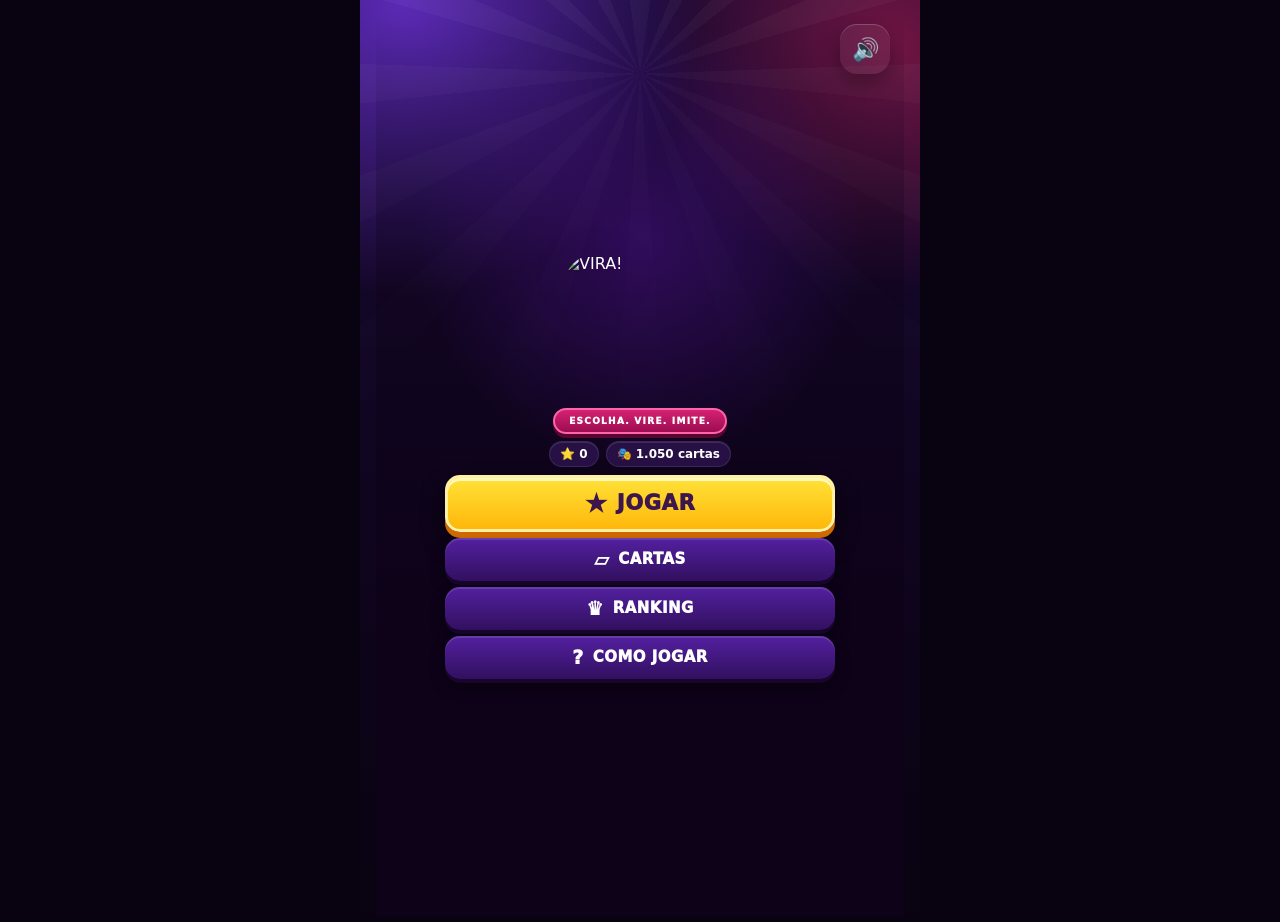
==== index.html @ 4bf68f30 "VIRA: point home and iPhone PWA to verified logo routes" ====
<!doctype html><html lang="pt-BR"><head><meta charset="utf-8"><meta name="viewport" content="width=device-width,initial-scale=1,viewport-fit=cover"><meta name="theme-color" content="#170830"><meta name="apple-mobile-web-app-capable" content="yes"><meta name="apple-mobile-web-app-status-bar-style" content="black-translucent"><meta name="apple-mobile-web-app-title" content="VIRA!"><title>VIRA!</title><link rel="icon" type="image/png" sizes="180x180" href="/api/icon?v=52"><link rel="apple-touch-icon" sizes="180x180" href="/api/icon?v=52"><link rel="manifest" href="/manifest.webmanifest?v=52"><link rel="preload" as="image" href="/api/logo?v=52" type="image/webp"><link rel="stylesheet" href="./vira-v1/app.css?v=52"><link rel="stylesheet" href="./vira-v1/home.css?v=52"></head><body><main class="app"><section id="menu" class="screen on gameMenu"><div class="gameMenuTop"><button class="iconbtn" data-mute>🔊</button></div><div class="menuLogo"><img src="/api/logo?v=52" alt="VIRA!" width="420" height="420"></div><div class="menuSlogan">ESCOLHA. VIRE. IMITE.</div><div class="playerStrip"><div class="playerPill">⭐ <span data-stars>0</span></div><div class="playerPill">🎭 1.050 cartas</div></div><div class="menuButtons"><button class="menuBtn primary" data-menu-go="home"><span class="menuIcon">★</span>JOGAR</button><button class="menuBtn" data-menu-go="cards"><span class="menuIcon">▱</span>CARTAS</button><button class="menuBtn" data-menu-go="rank"><span class="menuIcon">♛</span>RANKING</button><button class="menuBtn" data-menu-go="how"><span class="menuIcon">?</span>COMO JOGAR</button></div></section><section id="home" class="screen"><div class="top"><button class="iconbtn backHome" data-menu-go="menu">‹</button><div class="score">⭐ <span data-stars>0</span></div></div><div class="brandHero"><h1>ESCOLHA UMA <b>CATEGORIA</b></h1><div class="sub">150 cartas objetivas em cada categoria</div></div><div class="cats" id="cats"><button class="cat c1" data-cat="Animais"><div class="art"></div><div class="label">Animais</div></button><button class="cat c2" data-cat="Personagens"><div class="art"></div><div class="label">Personagens</div></button><button class="cat c3" data-cat="Comidas"><div class="art"></div><div class="label">Comidas</div></button><button class="cat c4" data-cat="Esportes"><div class="art"></div><div class="label">Esportes</div></button><button class="cat c5" data-cat="Profissões"><div class="art"></div><div class="label">Profissões</div></button><button class="cat c6" data-cat="Ações"><div class="art"></div><div class="label">Ações</div></button><button class="cat c7" data-cat="Infantil"><div class="art"></div><div class="label">Infantil</div></button><button class="cat all" data-cat="Tudo"><div class="art"></div><div class="label">Tudo</div></button></div></section><section id="game" class="screen"><div class="gameTop"><button id="back" class="iconbtn">×</button><div class="mid"><small>Categoria</small><strong id="catName">Animais</strong></div><button class="iconbtn" data-mute>🔊</button></div><div class="hint"><strong>ESCOLHA UMA CARTA</strong><span>Toque em qualquer carta para virar</span></div><div id="deck" class="deck"></div></section><section id="reveal" class="screen reveal"><div class="gameTop"><button id="close" class="iconbtn">×</button><strong style="color:#ffd21c;font-size:34px">VIRA!</strong><button class="iconbtn" data-mute>🔊</button></div><div class="secret">Só quem vai fazer a mímica pode olhar</div><div class="bigcard"><div id="count" class="count">3</div><div id="answer" class="answer"><div id="answerVisual" class="answerVisual"></div><div id="word" class="word"></div><div class="doit">FAÇA A MÍMICA!</div><div id="timerBadge" class="timerBadge">⏱ <span id="timeLeft">60</span>s</div></div></div><div class="actions"><button id="skip" class="skip">↪ Pular</button><button id="ok" class="ok">✓ Acertou!</button></div></section><section id="cards" class="screen"><button class="iconbtn sectionBack" data-menu-go="menu">‹</button><div class="pageHead"><h2>Cartas</h2><div class="score">⭐ <span data-stars>0</span></div></div><div class="panel"><strong>1.050 cartas</strong><p class="mutedText">7 categorias com 150 conceitos objetivos.</p></div><div class="statsGrid"><div class="stat"><strong>150</strong>Animais</div><div class="stat"><strong>150</strong>Personagens</div><div class="stat"><strong>150</strong>Comidas</div><div class="stat"><strong>150</strong>Esportes</div><div class="stat"><strong>150</strong>Profissões</div><div class="stat"><strong>150</strong>Ações</div><div class="stat"><strong>150</strong>Infantil</div></div></section><section id="rank" class="screen"><button class="iconbtn sectionBack" data-menu-go="menu">‹</button><div class="pageHead"><h2>Ranking</h2><div class="score">⭐ <span data-stars>0</span></div></div><div class="panel"><strong>Continue jogando!</strong><p class="mutedText">Cada acerto vale 10 estrelas.</p></div><div class="rankItem current"><span>⭐ Sua pontuação</span><strong><span data-stars>0</span></strong></div></section><section id="how" class="screen"><button class="iconbtn sectionBack" data-menu-go="menu">‹</button><div class="pageHead"><h2>Como jogar</h2></div><div class="panel rules"><div class="rule"><div class="ruleN">1</div><div><h3>Escolha</h3><p>Selecione uma categoria e uma das quatro cartas.</p></div></div><div class="rule"><div class="ruleN">2</div><div><h3>Vire</h3><p>Depois do 3, 2, 1, só quem fará a mímica olha a carta.</p></div></div><div class="rule"><div class="ruleN">3</div><div><h3>Imite</h3><p>Você tem 60 segundos. Sem falar a resposta.</p></div></div><div class="rule"><div class="ruleN">4</div><div><h3>Pontue</h3><p>Acertou? +10 estrelas. Acabou o tempo? A rodada termina.</p></div></div></div></section></main><nav id="bottomNav" class="bottomNav"></nav><script src="./vira-v1/data.js?v=52"></script><script src="./vira-v1/visuals.js?v=52"></script><script src="./vira-v1/app.js?v=52"></script><script src="./vira-v1/menu.js?v=52"></script></body></html>
---- vira-v1/app.css ----
*{box-sizing:border-box;-webkit-tap-highlight-color:transparent}html,body{margin:0;background:#090311;color:#fff;font-family:ui-rounded,"SF Pro Rounded",system-ui,-apple-system,sans-serif}button{font:inherit;color:inherit}.app{min-height:100dvh;max-width:560px;margin:auto;padding:max(16px,env(safe-area-inset-top)) 16px calc(100px + env(safe-area-inset-bottom));background:radial-gradient(circle at 8% 0,#5c2ab7 0,transparent 28%),radial-gradient(circle at 95% 5%,#711543 0,transparent 24%),linear-gradient(#170830,#090311);position:relative;overflow:hidden}.app:before{content:"";position:absolute;inset:0;background:repeating-conic-gradient(from 0deg at 50% 8%,#ffffff09 0 8deg,transparent 8deg 22deg);mask-image:linear-gradient(#000,transparent 52%);pointer-events:none}.screen{display:none;position:relative;z-index:1;min-height:calc(100dvh - 38px);flex-direction:column}.screen.on{display:flex}.top,.gameTop,.pageHead{display:flex;justify-content:space-between;align-items:center;min-height:52px}.iconbtn{width:50px;height:50px;border:0;border-radius:17px;background:#ffffff0e;box-shadow:inset 0 1px #ffffff33,0 8px 20px #0005;display:grid;place-items:center;font-size:22px}.score{background:#281447;border:1px solid #ffffff22;padding:11px 16px;border-radius:999px;font-weight:1000;color:#ffd21c}.hero{text-align:center;padding:30px 0 8px}.logo{margin:auto;width:min(100%,390px);padding:24px 10px 18px;border:4px solid #772dd5;border-radius:30px;background:linear-gradient(#361067,#1c0a3a);box-shadow:0 9px 0 #0b0419,0 20px 30px #0007,inset 0 2px #ffffff30}.logo strong{font-size:clamp(58px,18vw,86px);line-height:.82;letter-spacing:-.08em;color:#ffd21c;-webkit-text-stroke:3px #ff9700;text-shadow:0 5px 0 #e95000,0 10px 0 #67117e}.ribbon{width:max-content;max-width:90%;margin:20px auto 0;padding:7px 18px;border-radius:10px;background:#bd145f;border:2px solid #f4569a;box-shadow:0 5px 0 #65072f;font-weight:1000;font-size:12px;letter-spacing:.14em}.hero h1{margin:34px 0 6px;font-size:clamp(26px,7vw,38px);letter-spacing:-.04em}.hero h1 b{color:#ffd21c}.sub{color:#cbbde0;font-size:17px}.cats{display:grid;grid-template-columns:repeat(2,minmax(0,1fr));gap:14px;padding:28px 0 34px}.cat{border:0;border-radius:24px;padding:0;min-height:174px;overflow:hidden;text-align:left;box-shadow:0 9px 0 #0007,0 16px 25px #0004,inset 0 2px #ffffff40;transition:.12s}.cat:active{transform:translateY(6px) scale(.98)}.art{height:125px;display:grid;place-items:center;background:radial-gradient(circle at 50% 45%,#fff9 0,#fff2 62%,transparent 63%);position:relative}.bankIllo{width:100%;height:100%;position:relative;display:grid;place-items:center}.mainIllo{width:108px;height:108px;object-fit:contain;filter:drop-shadow(0 10px 8px #0005);transform:translateZ(0)}.badgeIllo{position:absolute;width:42px;height:42px;object-fit:contain;right:9%;top:5%;padding:5px;border-radius:14px;background:#fff;box-shadow:0 5px 12px #0004}.label{height:49px;display:flex;align-items:center;justify-content:center;font-weight:1000;font-size:18px;text-shadow:0 2px #0005;border-top:2px solid #ffffff2a}.c1{background:linear-gradient(#55c739,#238527)}.c2{background:linear-gradient(#20a8ef,#1164b7)}.c3{background:linear-gradient(#ffac16,#e46400)}.c4{background:linear-gradient(#a248ef,#5c1cc0)}.c5{background:linear-gradient(#f34e31,#b61c18)}.c6{background:linear-gradient(#18c3bd,#087f84)}.c7{background:linear-gradient(#ff4c91,#b81761)}.all{background:linear-gradient(#ad34e4,#6515a8)}.mid{text-align:center}.mid small{display:block;color:#bba9ce;font-size:10px;letter-spacing:.13em;text-transform:uppercase}.mid strong{font-size:19px}.hint{text-align:center;padding:28px 0 12px}.hint strong{display:block;font-size:28px}.hint span{color:#bbaaca;font-size:13px}.deck{display:grid;grid-template-columns:1fr 1fr;gap:18px;flex:1;align-content:center;padding:10px 7px 30px}.card{aspect-ratio:.72;border:0;border-radius:30px;background:linear-gradient(145deg,#904cff,#4f1cb7);box-shadow:0 13px 0 #280b68,0 23px 35px #0007,inset 0 2px #ffffff3f;position:relative;overflow:hidden}.card:before{content:"";position:absolute;inset:13px;border:3px dashed #ffffff4c;border-radius:21px}.card .q{font-size:90px;font-weight:1000;text-shadow:0 7px #321074}.card span{position:absolute;bottom:22px;left:0;right:0;font-size:12px;font-weight:1000;letter-spacing:.14em}.reveal{justify-content:space-between}.secret{text-align:center;color:#c8b9db;padding:10px 0}.bigcard{flex:1;margin:8px 0 18px;min-height:430px;border-radius:38px;background:radial-gradient(circle at 50% 28%,#fff 0,#fff6d6 65%,#ffe9aa 100%);color:#241335;box-shadow:0 15px 0 #d49b37,0 28px 45px #0008;display:grid;place-items:center;text-align:center;padding:26px;position:relative;overflow:hidden}.count{font-size:150px;font-weight:1000;color:#7038df;text-shadow:0 8px #ddc9ff}.answer{display:none;width:100%;z-index:2}.answerVisual{height:min(62vw,245px);display:flex;align-items:center;justify-content:center}.answerVisual .bankIllo{width:min(72vw,300px);height:min(58vw,235px)}.answerVisual .mainIllo{width:min(58vw,230px);height:min(52vw,215px);filter:drop-shadow(0 14px 9px #0003)}.answerVisual .badgeIllo{width:58px;height:58px;right:3%;top:2%;border:3px solid #fff}.word{font-size:clamp(38px,11vw,64px);font-weight:1000;line-height:.92;letter-spacing:-.06em;text-transform:uppercase;overflow-wrap:anywhere}.doit{margin-top:14px;color:#713cff;font-size:12px;font-weight:1000;letter-spacing:.17em}.timerBadge{margin:14px auto 0;width:max-content;min-width:118px;padding:9px 16px;border-radius:999px;background:#2b1746;color:#ffd21c;font-size:18px;font-weight:1000}.timerBadge.danger{background:#8f1d32;color:#fff;animation:pulse .55s infinite alternate}@keyframes pulse{to{transform:scale(1.04)}}.actions{display:grid;grid-template-columns:1fr 1.25fr;gap:12px}.actions button{border:0;border-radius:22px;min-height:68px;font-weight:1000;font-size:18px;box-shadow:0 7px 0 #0007}.skip{background:#4a4054}.ok{background:linear-gradient(#42da89,#18a65e)}.bottomNav{position:fixed;z-index:30;left:0;right:0;bottom:0;height:calc(82px + env(safe-area-inset-bottom));border-top:1px solid #ffffff1f;border-radius:24px 24px 0 0;background:linear-gradient(180deg,#241044f2,#16082ff2);box-shadow:0 -8px 30px #0006;display:grid;grid-template-columns:repeat(5,1fr);padding:8px 6px max(8px,env(safe-area-inset-bottom));backdrop-filter:blur(14px)}.navBtn{border:0;background:transparent;border-radius:17px;color:#a98bd7;font-size:10px;font-weight:900;display:flex;flex-direction:column;align-items:center;justify-content:center;gap:4px;min-width:0}.navBtn .ni{font-size:23px}.navBtn.active{background:linear-gradient(#5e27da,#4216ad);color:#ffd21c}.navBtn.play{width:64px;height:64px;border-radius:50%;align-self:center;justify-self:center;background:linear-gradient(#ffd82c,#f79a08);color:#43124f;border:4px solid #ffea7c;box-shadow:0 6px 0 #a94e00}.panel{background:linear-gradient(180deg,#241046,#180b31);border:1px solid #ffffff18;border-radius:24px;padding:18px;margin-bottom:14px}.pageHead h2{margin:0;font-size:29px}.progress{height:13px;background:#0e071a;border-radius:999px;overflow:hidden;margin-top:12px}.progress>i{display:block;height:100%;background:linear-gradient(90deg,#ffd21c,#ff8b18);width:0}.statsGrid{display:grid;grid-template-columns:1fr 1fr;gap:10px}.stat{background:#ffffff0a;border-radius:18px;padding:14px}.stat strong{display:block;font-size:25px}.catRow,.rankItem{display:flex;justify-content:space-between;gap:10px;align-items:center;padding:13px 14px;border-radius:17px;background:#ffffff08;margin-bottom:8px}.rankItem.current{border:1px solid #ffd21c66}.mutedText{color:#bcaad2;font-size:13px}.rules{display:grid;gap:12px}.rule{display:grid;grid-template-columns:42px 1fr;gap:12px}.ruleN{width:42px;height:42px;border-radius:14px;background:linear-gradient(#7a41ed,#4a1cb0);display:grid;place-items:center;font-weight:1000;color:#ffd21c}.rule h3{margin:2px 0 3px}.rule p{margin:0;color:#bcaad2;font-size:13px;line-height:1.45}.flash{position:absolute;inset:0;background:#39df85;opacity:0;z-index:20;pointer-events:none}.flash.go{animation:f .42s}@keyframes f{50%{opacity:.4}}
---- vira-v1/home.css ----
.bottomNav{display:none!important}html,body{overscroll-behavior:none}.app{padding-bottom:max(6px,env(safe-area-inset-bottom))}.screen{display:none!important}.screen.on{display:flex!important}.gameMenu{height:100dvh;min-height:0;overflow:hidden;box-sizing:border-box;flex-direction:column;align-items:center;justify-content:center;padding:max(8px,env(safe-area-inset-top)) 18px max(8px,env(safe-area-inset-bottom));background:radial-gradient(circle at 50% 25%,#6f1acb55 0,transparent 31%),linear-gradient(180deg,#32106400,#0d0218 82%)}.gameMenu:not(.on){display:none!important}.gameMenuTop{position:absolute;top:max(8px,env(safe-area-inset-top));right:14px;z-index:5}.menuLogo{width:clamp(112px,18dvh,154px);height:clamp(112px,18dvh,154px);margin:0 auto 2px;filter:drop-shadow(0 10px 18px #0008);flex:0 0 auto}.menuLogo img{width:100%;height:100%;display:block;object-fit:contain;border-radius:22%;image-rendering:auto}.menuSlogan{margin:-2px auto 7px;padding:6px 14px;border-radius:999px;background:linear-gradient(180deg,#d52171,#9c0c50);border:2px solid #ff63aa;box-shadow:0 4px 0 #59052f;color:#fff;font-weight:1000;font-size:9px;letter-spacing:.14em;z-index:2;white-space:nowrap}.playerStrip{display:flex;gap:7px;margin-bottom:8px;flex:0 0 auto}.playerPill{background:#271044;border:1px solid #ffffff18;border-radius:999px;padding:5px 10px;color:#fff;font-weight:900;font-size:12px;box-shadow:inset 0 1px #ffffff1c}.menuButtons{width:min(100%,390px);display:flex;flex-direction:column;gap:6px;flex:0 0 auto}.menuBtn{min-height:43px;border:0;border-radius:15px;color:#fff;font-size:15px;font-weight:1000;letter-spacing:.03em;background:linear-gradient(180deg,#5320a0,#32105f);box-shadow:inset 0 2px #ffffff20,0 4px 0 #17052d,0 8px 15px #0006;display:flex;align-items:center;justify-content:center;gap:9px}.menuBtn .menuIcon{font-size:19px}.menuBtn.primary{min-height:57px;font-size:21px;color:#3d164e;background:linear-gradient(180deg,#ffe238,#ffb70b);border:3px solid #fff1a1;box-shadow:inset 0 3px #fff8bd,0 6px 0 #d16b00,0 11px 22px #0008;animation:playPulse 2.1s ease-in-out infinite}.menuBtn.primary .menuIcon{font-size:25px}.menuBtn:active{transform:translateY(3px)}@keyframes playPulse{0%,100%{transform:scale(1)}50%{transform:scale(1.015);filter:brightness(1.05)}}.backHome,.screenBack,.sectionBack{width:46px;height:46px;border:1px solid #ffffff22;border-radius:15px;background:#ffffff12;color:#fff;display:grid;place-items:center;font-size:31px;font-weight:900;box-shadow:inset 0 1px #ffffff25,0 7px 18px #0005}.backHome{position:absolute;left:20px;top:max(18px,env(safe-area-inset-top));z-index:8}.sectionBack{position:absolute;left:18px;top:max(16px,env(safe-area-inset-top));z-index:8}.screen#home{padding-bottom:30px}.screen#cards,.screen#rank,.screen#how{padding-bottom:40px}.screen#cards .pageHead,.screen#rank .pageHead,.screen#how .pageHead{padding-left:54px}@media(max-height:760px){.menuLogo{width:105px;height:105px}.menuSlogan{padding:4px 11px;font-size:8px;margin-bottom:5px}.playerStrip{margin-bottom:5px}.playerPill{padding:4px 8px;font-size:11px}.menuButtons{gap:5px}.menuBtn{min-height:38px;font-size:14px}.menuBtn.primary{min-height:49px;font-size:19px}}
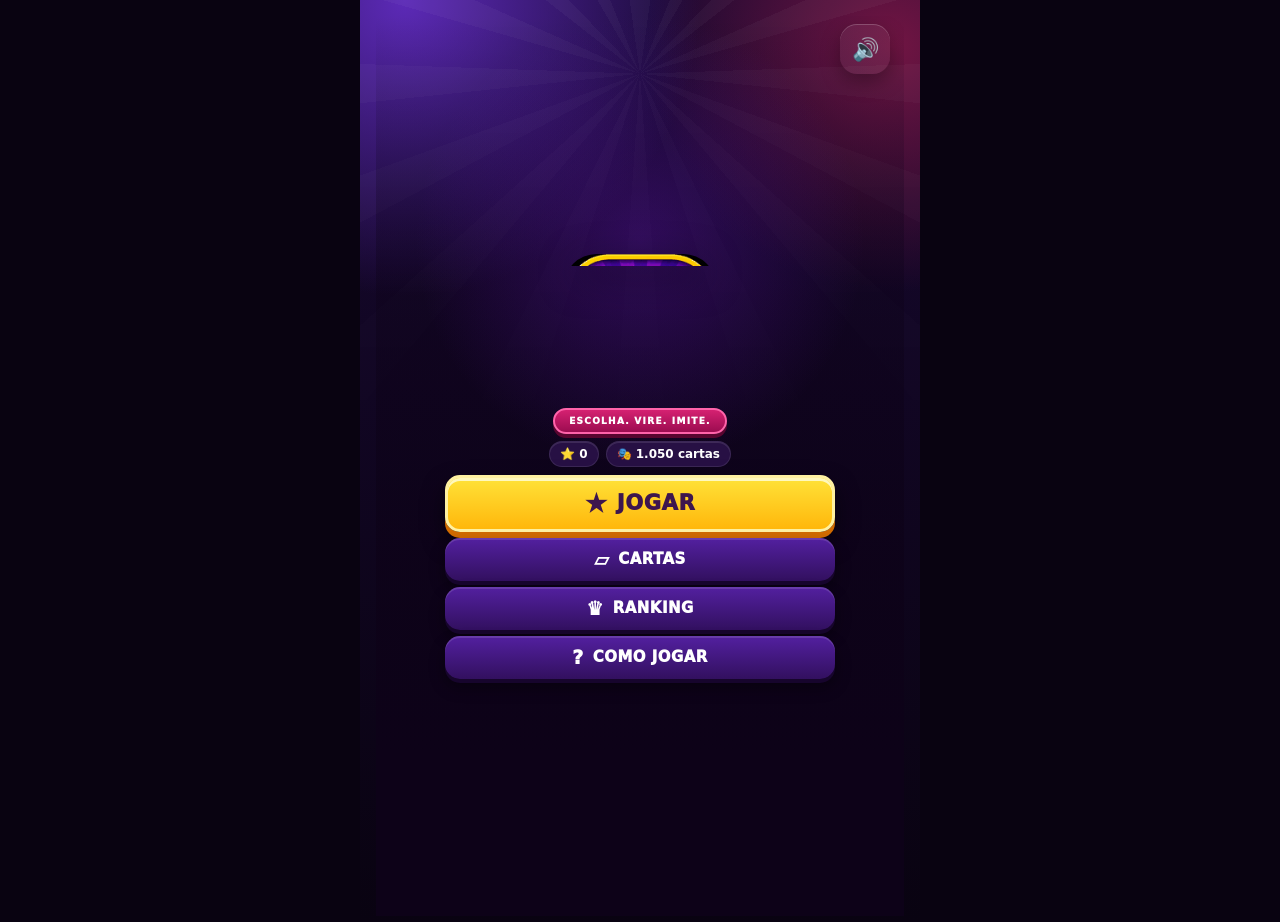
==== commit c20afb88: "VIRA: use static public logo and PWA icon assets" ====
--- a/index.html
+++ b/index.html
@@ -1 +1 @@
-<!doctype html><html lang="pt-BR"><head><meta charset="utf-8"><meta name="viewport" content="width=device-width,initial-scale=1,viewport-fit=cover"><meta name="theme-color" content="#170830"><meta name="apple-mobile-web-app-capable" content="yes"><meta name="apple-mobile-web-app-status-bar-style" content="black-translucent"><meta name="apple-mobile-web-app-title" content="VIRA!"><title>VIRA!</title><link rel="icon" type="image/png" sizes="180x180" href="/api/icon?v=52"><link rel="apple-touch-icon" sizes="180x180" href="/api/icon?v=52"><link rel="manifest" href="/manifest.webmanifest?v=52"><link rel="preload" as="image" href="/api/logo?v=52" type="image/webp"><link rel="stylesheet" href="./vira-v1/app.css?v=52"><link rel="stylesheet" href="./vira-v1/home.css?v=52"></head><body><main class="app"><section id="menu" class="screen on gameMenu"><div class="gameMenuTop"><button class="iconbtn" data-mute>🔊</button></div><div class="menuLogo"><img src="/api/logo?v=52" alt="VIRA!" width="420" height="420"></div><div class="menuSlogan">ESCOLHA. VIRE. IMITE.</div><div class="playerStrip"><div class="playerPill">⭐ <span data-stars>0</span></div><div class="playerPill">🎭 1.050 cartas</div></div><div class="menuButtons"><button class="menuBtn primary" data-menu-go="home"><span class="menuIcon">★</span>JOGAR</button><button class="menuBtn" data-menu-go="cards"><span class="menuIcon">▱</span>CARTAS</button><button class="menuBtn" data-menu-go="rank"><span class="menuIcon">♛</span>RANKING</button><button class="menuBtn" data-menu-go="how"><span class="menuIcon">?</span>COMO JOGAR</button></div></section><section id="home" class="screen"><div class="top"><button class="iconbtn backHome" data-menu-go="menu">‹</button><div class="score">⭐ <span data-stars>0</span></div></div><div class="brandHero"><h1>ESCOLHA UMA <b>CATEGORIA</b></h1><div class="sub">150 cartas objetivas em cada categoria</div></div><div class="cats" id="cats"><button class="cat c1" data-cat="Animais"><div class="art"></div><div class="label">Animais</div></button><button class="cat c2" data-cat="Personagens"><div class="art"></div><div class="label">Personagens</div></button><button class="cat c3" data-cat="Comidas"><div class="art"></div><div class="label">Comidas</div></button><button class="cat c4" data-cat="Esportes"><div class="art"></div><div class="label">Esportes</div></button><button class="cat c5" data-cat="Profissões"><div class="art"></div><div class="label">Profissões</div></button><button class="cat c6" data-cat="Ações"><div class="art"></div><div class="label">Ações</div></button><button class="cat c7" data-cat="Infantil"><div class="art"></div><div class="label">Infantil</div></button><button class="cat all" data-cat="Tudo"><div class="art"></div><div class="label">Tudo</div></button></div></section><section id="game" class="screen"><div class="gameTop"><button id="back" class="iconbtn">×</button><div class="mid"><small>Categoria</small><strong id="catName">Animais</strong></div><button class="iconbtn" data-mute>🔊</button></div><div class="hint"><strong>ESCOLHA UMA CARTA</strong><span>Toque em qualquer carta para virar</span></div><div id="deck" class="deck"></div></section><section id="reveal" class="screen reveal"><div class="gameTop"><button id="close" class="iconbtn">×</button><strong style="color:#ffd21c;font-size:34px">VIRA!</strong><button class="iconbtn" data-mute>🔊</button></div><div class="secret">Só quem vai fazer a mímica pode olhar</div><div class="bigcard"><div id="count" class="count">3</div><div id="answer" class="answer"><div id="answerVisual" class="answerVisual"></div><div id="word" class="word"></div><div class="doit">FAÇA A MÍMICA!</div><div id="timerBadge" class="timerBadge">⏱ <span id="timeLeft">60</span>s</div></div></div><div class="actions"><button id="skip" class="skip">↪ Pular</button><button id="ok" class="ok">✓ Acertou!</button></div></section><section id="cards" class="screen"><button class="iconbtn sectionBack" data-menu-go="menu">‹</button><div class="pageHead"><h2>Cartas</h2><div class="score">⭐ <span data-stars>0</span></div></div><div class="panel"><strong>1.050 cartas</strong><p class="mutedText">7 categorias com 150 conceitos objetivos.</p></div><div class="statsGrid"><div class="stat"><strong>150</strong>Animais</div><div class="stat"><strong>150</strong>Personagens</div><div class="stat"><strong>150</strong>Comidas</div><div class="stat"><strong>150</strong>Esportes</div><div class="stat"><strong>150</strong>Profissões</div><div class="stat"><strong>150</strong>Ações</div><div class="stat"><strong>150</strong>Infantil</div></div></section><section id="rank" class="screen"><button class="iconbtn sectionBack" data-menu-go="menu">‹</button><div class="pageHead"><h2>Ranking</h2><div class="score">⭐ <span data-stars>0</span></div></div><div class="panel"><strong>Continue jogando!</strong><p class="mutedText">Cada acerto vale 10 estrelas.</p></div><div class="rankItem current"><span>⭐ Sua pontuação</span><strong><span data-stars>0</span></strong></div></section><section id="how" class="screen"><button class="iconbtn sectionBack" data-menu-go="menu">‹</button><div class="pageHead"><h2>Como jogar</h2></div><div class="panel rules"><div class="rule"><div class="ruleN">1</div><div><h3>Escolha</h3><p>Selecione uma categoria e uma das quatro cartas.</p></div></div><div class="rule"><div class="ruleN">2</div><div><h3>Vire</h3><p>Depois do 3, 2, 1, só quem fará a mímica olha a carta.</p></div></div><div class="rule"><div class="ruleN">3</div><div><h3>Imite</h3><p>Você tem 60 segundos. Sem falar a resposta.</p></div></div><div class="rule"><div class="ruleN">4</div><div><h3>Pontue</h3><p>Acertou? +10 estrelas. Acabou o tempo? A rodada termina.</p></div></div></div></section></main><nav id="bottomNav" class="bottomNav"></nav><script src="./vira-v1/data.js?v=52"></script><script src="./vira-v1/visuals.js?v=52"></script><script src="./vira-v1/app.js?v=52"></script><script src="./vira-v1/menu.js?v=52"></script></body></html>+<!doctype html><html lang="pt-BR"><head><meta charset="utf-8"><meta name="viewport" content="width=device-width,initial-scale=1,viewport-fit=cover"><meta name="theme-color" content="#170830"><meta name="apple-mobile-web-app-capable" content="yes"><meta name="apple-mobile-web-app-status-bar-style" content="black-translucent"><meta name="apple-mobile-web-app-title" content="VIRA!"><title>VIRA!</title><link rel="icon" type="image/png" sizes="180x180" href="/favicon.png?v=53"><link rel="apple-touch-icon" sizes="180x180" href="/apple-touch-icon.png?v=53"><link rel="manifest" href="/manifest.webmanifest?v=53"><link rel="preload" as="image" href="/assets/vira-logo.png?v=53" type="image/png"><link rel="stylesheet" href="./vira-v1/app.css?v=53"><link rel="stylesheet" href="./vira-v1/home.css?v=53"></head><body><main class="app"><section id="menu" class="screen on gameMenu"><div class="gameMenuTop"><button class="iconbtn" data-mute>🔊</button></div><div class="menuLogo"><img src="/assets/vira-logo.png?v=53" alt="VIRA!" width="180" height="180"></div><div class="menuSlogan">ESCOLHA. VIRE. IMITE.</div><div class="playerStrip"><div class="playerPill">⭐ <span data-stars>0</span></div><div class="playerPill">🎭 1.050 cartas</div></div><div class="menuButtons"><button class="menuBtn primary" data-menu-go="home"><span class="menuIcon">★</span>JOGAR</button><button class="menuBtn" data-menu-go="cards"><span class="menuIcon">▱</span>CARTAS</button><button class="menuBtn" data-menu-go="rank"><span class="menuIcon">♛</span>RANKING</button><button class="menuBtn" data-menu-go="how"><span class="menuIcon">?</span>COMO JOGAR</button></div></section><section id="home" class="screen"><div class="top"><button class="iconbtn backHome" data-menu-go="menu">‹</button><div class="score">⭐ <span data-stars>0</span></div></div><div class="brandHero"><h1>ESCOLHA UMA <b>CATEGORIA</b></h1><div class="sub">150 cartas objetivas em cada categoria</div></div><div class="cats" id="cats"><button class="cat c1" data-cat="Animais"><div class="art"></div><div class="label">Animais</div></button><button class="cat c2" data-cat="Personagens"><div class="art"></div><div class="label">Personagens</div></button><button class="cat c3" data-cat="Comidas"><div class="art"></div><div class="label">Comidas</div></button><button class="cat c4" data-cat="Esportes"><div class="art"></div><div class="label">Esportes</div></button><button class="cat c5" data-cat="Profissões"><div class="art"></div><div class="label">Profissões</div></button><button class="cat c6" data-cat="Ações"><div class="art"></div><div class="label">Ações</div></button><button class="cat c7" data-cat="Infantil"><div class="art"></div><div class="label">Infantil</div></button><button class="cat all" data-cat="Tudo"><div class="art"></div><div class="label">Tudo</div></button></div></section><section id="game" class="screen"><div class="gameTop"><button id="back" class="iconbtn">×</button><div class="mid"><small>Categoria</small><strong id="catName">Animais</strong></div><button class="iconbtn" data-mute>🔊</button></div><div class="hint"><strong>ESCOLHA UMA CARTA</strong><span>Toque em qualquer carta para virar</span></div><div id="deck" class="deck"></div></section><section id="reveal" class="screen reveal"><div class="gameTop"><button id="close" class="iconbtn">×</button><strong style="color:#ffd21c;font-size:34px">VIRA!</strong><button class="iconbtn" data-mute>🔊</button></div><div class="secret">Só quem vai fazer a mímica pode olhar</div><div class="bigcard"><div id="count" class="count">3</div><div id="answer" class="answer"><div id="answerVisual" class="answerVisual"></div><div id="word" class="word"></div><div class="doit">FAÇA A MÍMICA!</div><div id="timerBadge" class="timerBadge">⏱ <span id="timeLeft">60</span>s</div></div></div><div class="actions"><button id="skip" class="skip">↪ Pular</button><button id="ok" class="ok">✓ Acertou!</button></div></section><section id="cards" class="screen"><button class="iconbtn sectionBack" data-menu-go="menu">‹</button><div class="pageHead"><h2>Cartas</h2><div class="score">⭐ <span data-stars>0</span></div></div><div class="panel"><strong>1.050 cartas</strong><p class="mutedText">7 categorias com 150 conceitos objetivos.</p></div><div class="statsGrid"><div class="stat"><strong>150</strong>Animais</div><div class="stat"><strong>150</strong>Personagens</div><div class="stat"><strong>150</strong>Comidas</div><div class="stat"><strong>150</strong>Esportes</div><div class="stat"><strong>150</strong>Profissões</div><div class="stat"><strong>150</strong>Ações</div><div class="stat"><strong>150</strong>Infantil</div></div></section><section id="rank" class="screen"><button class="iconbtn sectionBack" data-menu-go="menu">‹</button><div class="pageHead"><h2>Ranking</h2><div class="score">⭐ <span data-stars>0</span></div></div><div class="panel"><strong>Continue jogando!</strong><p class="mutedText">Cada acerto vale 10 estrelas.</p></div><div class="rankItem current"><span>⭐ Sua pontuação</span><strong><span data-stars>0</span></strong></div></section><section id="how" class="screen"><button class="iconbtn sectionBack" data-menu-go="menu">‹</button><div class="pageHead"><h2>Como jogar</h2></div><div class="panel rules"><div class="rule"><div class="ruleN">1</div><div><h3>Escolha</h3><p>Selecione uma categoria e uma das quatro cartas.</p></div></div><div class="rule"><div class="ruleN">2</div><div><h3>Vire</h3><p>Depois do 3, 2, 1, só quem fará a mímica olha a carta.</p></div></div><div class="rule"><div class="ruleN">3</div><div><h3>Imite</h3><p>Você tem 60 segundos. Sem falar a resposta.</p></div></div><div class="rule"><div class="ruleN">4</div><div><h3>Pontue</h3><p>Acertou? +10 estrelas. Acabou o tempo? A rodada termina.</p></div></div></div></section></main><nav id="bottomNav" class="bottomNav"></nav><script src="./vira-v1/data.js?v=53"></script><script src="./vira-v1/visuals.js?v=53"></script><script src="./vira-v1/app.js?v=53"></script><script src="./vira-v1/menu.js?v=53"></script></body></html>
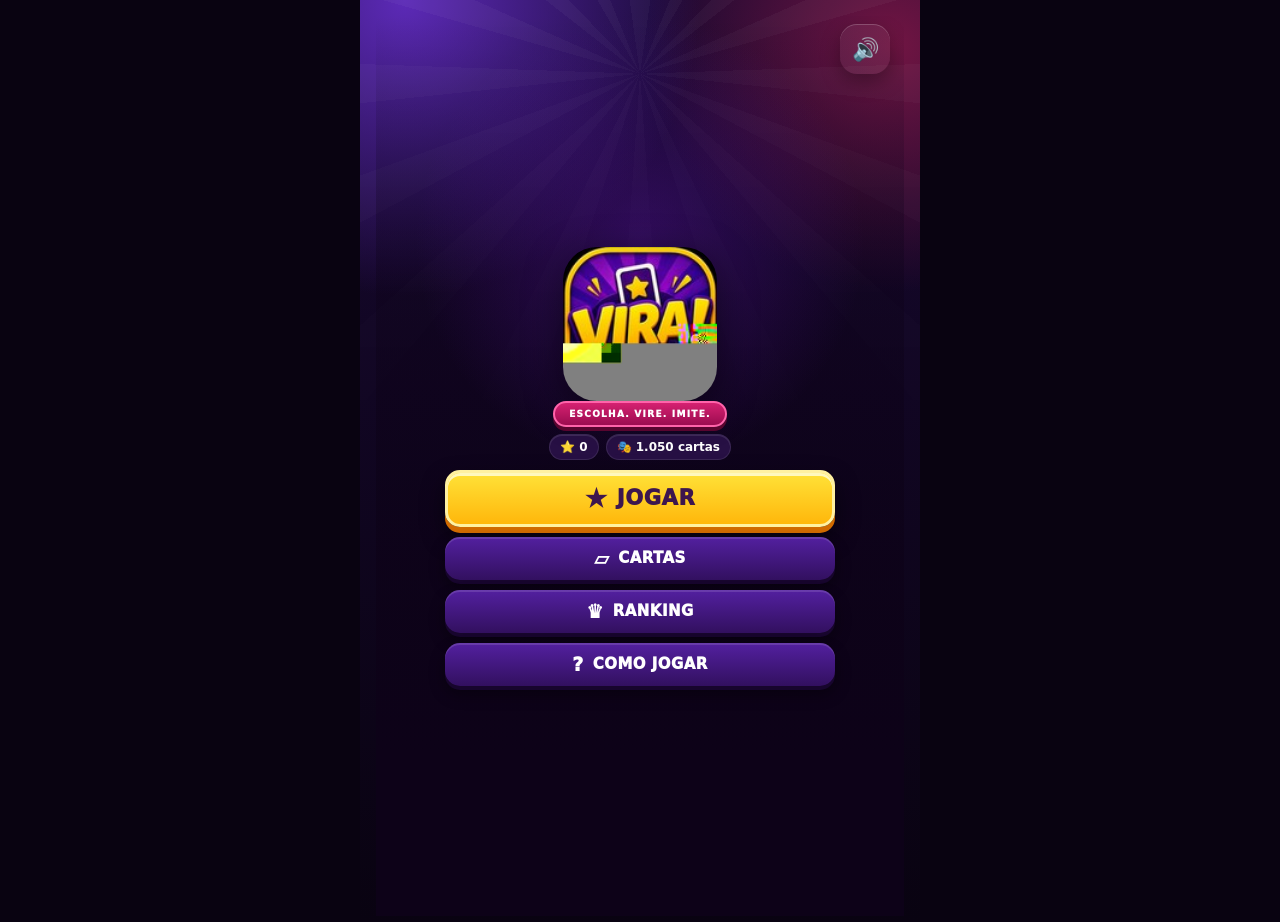
==== commit bc7437e4: "VIRA: point Home and iOS icon to verified logo asset" ====
--- a/index.html
+++ b/index.html
@@ -1 +1 @@
-<!doctype html><html lang="pt-BR"><head><meta charset="utf-8"><meta name="viewport" content="width=device-width,initial-scale=1,viewport-fit=cover"><meta name="theme-color" content="#170830"><meta name="apple-mobile-web-app-capable" content="yes"><meta name="apple-mobile-web-app-status-bar-style" content="black-translucent"><meta name="apple-mobile-web-app-title" content="VIRA!"><title>VIRA!</title><link rel="icon" type="image/png" sizes="180x180" href="/favicon.png?v=53"><link rel="apple-touch-icon" sizes="180x180" href="/apple-touch-icon.png?v=53"><link rel="manifest" href="/manifest.webmanifest?v=53"><link rel="preload" as="image" href="/assets/vira-logo.png?v=53" type="image/png"><link rel="stylesheet" href="./vira-v1/app.css?v=53"><link rel="stylesheet" href="./vira-v1/home.css?v=53"></head><body><main class="app"><section id="menu" class="screen on gameMenu"><div class="gameMenuTop"><button class="iconbtn" data-mute>🔊</button></div><div class="menuLogo"><img src="/assets/vira-logo.png?v=53" alt="VIRA!" width="180" height="180"></div><div class="menuSlogan">ESCOLHA. VIRE. IMITE.</div><div class="playerStrip"><div class="playerPill">⭐ <span data-stars>0</span></div><div class="playerPill">🎭 1.050 cartas</div></div><div class="menuButtons"><button class="menuBtn primary" data-menu-go="home"><span class="menuIcon">★</span>JOGAR</button><button class="menuBtn" data-menu-go="cards"><span class="menuIcon">▱</span>CARTAS</button><button class="menuBtn" data-menu-go="rank"><span class="menuIcon">♛</span>RANKING</button><button class="menuBtn" data-menu-go="how"><span class="menuIcon">?</span>COMO JOGAR</button></div></section><section id="home" class="screen"><div class="top"><button class="iconbtn backHome" data-menu-go="menu">‹</button><div class="score">⭐ <span data-stars>0</span></div></div><div class="brandHero"><h1>ESCOLHA UMA <b>CATEGORIA</b></h1><div class="sub">150 cartas objetivas em cada categoria</div></div><div class="cats" id="cats"><button class="cat c1" data-cat="Animais"><div class="art"></div><div class="label">Animais</div></button><button class="cat c2" data-cat="Personagens"><div class="art"></div><div class="label">Personagens</div></button><button class="cat c3" data-cat="Comidas"><div class="art"></div><div class="label">Comidas</div></button><button class="cat c4" data-cat="Esportes"><div class="art"></div><div class="label">Esportes</div></button><button class="cat c5" data-cat="Profissões"><div class="art"></div><div class="label">Profissões</div></button><button class="cat c6" data-cat="Ações"><div class="art"></div><div class="label">Ações</div></button><button class="cat c7" data-cat="Infantil"><div class="art"></div><div class="label">Infantil</div></button><button class="cat all" data-cat="Tudo"><div class="art"></div><div class="label">Tudo</div></button></div></section><section id="game" class="screen"><div class="gameTop"><button id="back" class="iconbtn">×</button><div class="mid"><small>Categoria</small><strong id="catName">Animais</strong></div><button class="iconbtn" data-mute>🔊</button></div><div class="hint"><strong>ESCOLHA UMA CARTA</strong><span>Toque em qualquer carta para virar</span></div><div id="deck" class="deck"></div></section><section id="reveal" class="screen reveal"><div class="gameTop"><button id="close" class="iconbtn">×</button><strong style="color:#ffd21c;font-size:34px">VIRA!</strong><button class="iconbtn" data-mute>🔊</button></div><div class="secret">Só quem vai fazer a mímica pode olhar</div><div class="bigcard"><div id="count" class="count">3</div><div id="answer" class="answer"><div id="answerVisual" class="answerVisual"></div><div id="word" class="word"></div><div class="doit">FAÇA A MÍMICA!</div><div id="timerBadge" class="timerBadge">⏱ <span id="timeLeft">60</span>s</div></div></div><div class="actions"><button id="skip" class="skip">↪ Pular</button><button id="ok" class="ok">✓ Acertou!</button></div></section><section id="cards" class="screen"><button class="iconbtn sectionBack" data-menu-go="menu">‹</button><div class="pageHead"><h2>Cartas</h2><div class="score">⭐ <span data-stars>0</span></div></div><div class="panel"><strong>1.050 cartas</strong><p class="mutedText">7 categorias com 150 conceitos objetivos.</p></div><div class="statsGrid"><div class="stat"><strong>150</strong>Animais</div><div class="stat"><strong>150</strong>Personagens</div><div class="stat"><strong>150</strong>Comidas</div><div class="stat"><strong>150</strong>Esportes</div><div class="stat"><strong>150</strong>Profissões</div><div class="stat"><strong>150</strong>Ações</div><div class="stat"><strong>150</strong>Infantil</div></div></section><section id="rank" class="screen"><button class="iconbtn sectionBack" data-menu-go="menu">‹</button><div class="pageHead"><h2>Ranking</h2><div class="score">⭐ <span data-stars>0</span></div></div><div class="panel"><strong>Continue jogando!</strong><p class="mutedText">Cada acerto vale 10 estrelas.</p></div><div class="rankItem current"><span>⭐ Sua pontuação</span><strong><span data-stars>0</span></strong></div></section><section id="how" class="screen"><button class="iconbtn sectionBack" data-menu-go="menu">‹</button><div class="pageHead"><h2>Como jogar</h2></div><div class="panel rules"><div class="rule"><div class="ruleN">1</div><div><h3>Escolha</h3><p>Selecione uma categoria e uma das quatro cartas.</p></div></div><div class="rule"><div class="ruleN">2</div><div><h3>Vire</h3><p>Depois do 3, 2, 1, só quem fará a mímica olha a carta.</p></div></div><div class="rule"><div class="ruleN">3</div><div><h3>Imite</h3><p>Você tem 60 segundos. Sem falar a resposta.</p></div></div><div class="rule"><div class="ruleN">4</div><div><h3>Pontue</h3><p>Acertou? +10 estrelas. Acabou o tempo? A rodada termina.</p></div></div></div></section></main><nav id="bottomNav" class="bottomNav"></nav><script src="./vira-v1/data.js?v=53"></script><script src="./vira-v1/visuals.js?v=53"></script><script src="./vira-v1/app.js?v=53"></script><script src="./vira-v1/menu.js?v=53"></script></body></html>+<!doctype html><html lang="pt-BR"><head><meta charset="utf-8"><meta name="viewport" content="width=device-width,initial-scale=1,viewport-fit=cover"><meta name="theme-color" content="#170830"><meta name="apple-mobile-web-app-capable" content="yes"><meta name="apple-mobile-web-app-status-bar-style" content="black-translucent"><meta name="apple-mobile-web-app-title" content="VIRA!"><title>VIRA!</title><link rel="icon" type="image/jpeg" href="/favicon.jpg?v=54"><link rel="apple-touch-icon" href="/apple-touch-icon.jpg?v=54"><link rel="manifest" href="/manifest.webmanifest?v=54"><link rel="preload" as="image" href="/assets/vira-logo.jpg?v=54" type="image/jpeg"><link rel="stylesheet" href="./vira-v1/app.css?v=54"><link rel="stylesheet" href="./vira-v1/home.css?v=54"></head><body><main class="app"><section id="menu" class="screen on gameMenu"><div class="gameMenuTop"><button class="iconbtn" data-mute>🔊</button></div><div class="menuLogo"><img src="/assets/vira-logo.jpg?v=54" alt="VIRA!" width="128" height="128"></div><div class="menuSlogan">ESCOLHA. VIRE. IMITE.</div><div class="playerStrip"><div class="playerPill">⭐ <span data-stars>0</span></div><div class="playerPill">🎭 1.050 cartas</div></div><div class="menuButtons"><button class="menuBtn primary" data-menu-go="home"><span class="menuIcon">★</span>JOGAR</button><button class="menuBtn" data-menu-go="cards"><span class="menuIcon">▱</span>CARTAS</button><button class="menuBtn" data-menu-go="rank"><span class="menuIcon">♛</span>RANKING</button><button class="menuBtn" data-menu-go="how"><span class="menuIcon">?</span>COMO JOGAR</button></div></section><section id="home" class="screen"><div class="top"><button class="iconbtn backHome" data-menu-go="menu">‹</button><div class="score">⭐ <span data-stars>0</span></div></div><div class="brandHero"><h1>ESCOLHA UMA <b>CATEGORIA</b></h1><div class="sub">150 cartas objetivas em cada categoria</div></div><div class="cats" id="cats"><button class="cat c1" data-cat="Animais"><div class="art"></div><div class="label">Animais</div></button><button class="cat c2" data-cat="Personagens"><div class="art"></div><div class="label">Personagens</div></button><button class="cat c3" data-cat="Comidas"><div class="art"></div><div class="label">Comidas</div></button><button class="cat c4" data-cat="Esportes"><div class="art"></div><div class="label">Esportes</div></button><button class="cat c5" data-cat="Profissões"><div class="art"></div><div class="label">Profissões</div></button><button class="cat c6" data-cat="Ações"><div class="art"></div><div class="label">Ações</div></button><button class="cat c7" data-cat="Infantil"><div class="art"></div><div class="label">Infantil</div></button><button class="cat all" data-cat="Tudo"><div class="art"></div><div class="label">Tudo</div></button></div></section><section id="game" class="screen"><div class="gameTop"><button id="back" class="iconbtn">×</button><div class="mid"><small>Categoria</small><strong id="catName">Animais</strong></div><button class="iconbtn" data-mute>🔊</button></div><div class="hint"><strong>ESCOLHA UMA CARTA</strong><span>Toque em qualquer carta para virar</span></div><div id="deck" class="deck"></div></section><section id="reveal" class="screen reveal"><div class="gameTop"><button id="close" class="iconbtn">×</button><strong style="color:#ffd21c;font-size:34px">VIRA!</strong><button class="iconbtn" data-mute>🔊</button></div><div class="secret">Só quem vai fazer a mímica pode olhar</div><div class="bigcard"><div id="count" class="count">3</div><div id="answer" class="answer"><div id="answerVisual" class="answerVisual"></div><div id="word" class="word"></div><div class="doit">FAÇA A MÍMICA!</div><div id="timerBadge" class="timerBadge">⏱ <span id="timeLeft">60</span>s</div></div></div><div class="actions"><button id="skip" class="skip">↪ Pular</button><button id="ok" class="ok">✓ Acertou!</button></div></section><section id="cards" class="screen"><button class="iconbtn sectionBack" data-menu-go="menu">‹</button><div class="pageHead"><h2>Cartas</h2><div class="score">⭐ <span data-stars>0</span></div></div><div class="panel"><strong>1.050 cartas</strong><p class="mutedText">7 categorias com 150 conceitos objetivos.</p></div><div class="statsGrid"><div class="stat"><strong>150</strong>Animais</div><div class="stat"><strong>150</strong>Personagens</div><div class="stat"><strong>150</strong>Comidas</div><div class="stat"><strong>150</strong>Esportes</div><div class="stat"><strong>150</strong>Profissões</div><div class="stat"><strong>150</strong>Ações</div><div class="stat"><strong>150</strong>Infantil</div></div></section><section id="rank" class="screen"><button class="iconbtn sectionBack" data-menu-go="menu">‹</button><div class="pageHead"><h2>Ranking</h2><div class="score">⭐ <span data-stars>0</span></div></div><div class="panel"><strong>Continue jogando!</strong><p class="mutedText">Cada acerto vale 10 estrelas.</p></div><div class="rankItem current"><span>⭐ Sua pontuação</span><strong><span data-stars>0</span></strong></div></section><section id="how" class="screen"><button class="iconbtn sectionBack" data-menu-go="menu">‹</button><div class="pageHead"><h2>Como jogar</h2></div><div class="panel rules"><div class="rule"><div class="ruleN">1</div><div><h3>Escolha</h3><p>Selecione uma categoria e uma das quatro cartas.</p></div></div><div class="rule"><div class="ruleN">2</div><div><h3>Vire</h3><p>Depois do 3, 2, 1, só quem fará a mímica olha a carta.</p></div></div><div class="rule"><div class="ruleN">3</div><div><h3>Imite</h3><p>Você tem 60 segundos. Sem falar a resposta.</p></div></div><div class="rule"><div class="ruleN">4</div><div><h3>Pontue</h3><p>Acertou? +10 estrelas. Acabou o tempo? A rodada termina.</p></div></div></div></section></main><nav id="bottomNav" class="bottomNav"></nav><script src="./vira-v1/data.js?v=54"></script><script src="./vira-v1/visuals.js?v=54"></script><script src="./vira-v1/app.js?v=54"></script><script src="./vira-v1/menu.js?v=54"></script></body></html>
--- a/vira-v1/home.css
+++ b/vira-v1/home.css
@@ -1 +1 @@
-.bottomNav{display:none!important}html,body{overscroll-behavior:none}.app{padding-bottom:max(6px,env(safe-area-inset-bottom))}.screen{display:none!important}.screen.on{display:flex!important}.gameMenu{height:100dvh;min-height:0;overflow:hidden;box-sizing:border-box;flex-direction:column;align-items:center;justify-content:center;padding:max(8px,env(safe-area-inset-top)) 18px max(8px,env(safe-area-inset-bottom));background:radial-gradient(circle at 50% 25%,#6f1acb55 0,transparent 31%),linear-gradient(180deg,#32106400,#0d0218 82%)}.gameMenu:not(.on){display:none!important}.gameMenuTop{position:absolute;top:max(8px,env(safe-area-inset-top));right:14px;z-index:5}.menuLogo{width:clamp(112px,18dvh,154px);height:clamp(112px,18dvh,154px);margin:0 auto 2px;filter:drop-shadow(0 10px 18px #0008);flex:0 0 auto}.menuLogo img{width:100%;height:100%;display:block;object-fit:contain;border-radius:22%;image-rendering:auto}.menuSlogan{margin:-2px auto 7px;padding:6px 14px;border-radius:999px;background:linear-gradient(180deg,#d52171,#9c0c50);border:2px solid #ff63aa;box-shadow:0 4px 0 #59052f;color:#fff;font-weight:1000;font-size:9px;letter-spacing:.14em;z-index:2;white-space:nowrap}.playerStrip{display:flex;gap:7px;margin-bottom:8px;flex:0 0 auto}.playerPill{background:#271044;border:1px solid #ffffff18;border-radius:999px;padding:5px 10px;color:#fff;font-weight:900;font-size:12px;box-shadow:inset 0 1px #ffffff1c}.menuButtons{width:min(100%,390px);display:flex;flex-direction:column;gap:6px;flex:0 0 auto}.menuBtn{min-height:43px;border:0;border-radius:15px;color:#fff;font-size:15px;font-weight:1000;letter-spacing:.03em;background:linear-gradient(180deg,#5320a0,#32105f);box-shadow:inset 0 2px #ffffff20,0 4px 0 #17052d,0 8px 15px #0006;display:flex;align-items:center;justify-content:center;gap:9px}.menuBtn .menuIcon{font-size:19px}.menuBtn.primary{min-height:57px;font-size:21px;color:#3d164e;background:linear-gradient(180deg,#ffe238,#ffb70b);border:3px solid #fff1a1;box-shadow:inset 0 3px #fff8bd,0 6px 0 #d16b00,0 11px 22px #0008;animation:playPulse 2.1s ease-in-out infinite}.menuBtn.primary .menuIcon{font-size:25px}.menuBtn:active{transform:translateY(3px)}@keyframes playPulse{0%,100%{transform:scale(1)}50%{transform:scale(1.015);filter:brightness(1.05)}}.backHome,.screenBack,.sectionBack{width:46px;height:46px;border:1px solid #ffffff22;border-radius:15px;background:#ffffff12;color:#fff;display:grid;place-items:center;font-size:31px;font-weight:900;box-shadow:inset 0 1px #ffffff25,0 7px 18px #0005}.backHome{position:absolute;left:20px;top:max(18px,env(safe-area-inset-top));z-index:8}.sectionBack{position:absolute;left:18px;top:max(16px,env(safe-area-inset-top));z-index:8}.screen#home{padding-bottom:30px}.screen#cards,.screen#rank,.screen#how{padding-bottom:40px}.screen#cards .pageHead,.screen#rank .pageHead,.screen#how .pageHead{padding-left:54px}@media(max-height:760px){.menuLogo{width:105px;height:105px}.menuSlogan{padding:4px 11px;font-size:8px;margin-bottom:5px}.playerStrip{margin-bottom:5px}.playerPill{padding:4px 8px;font-size:11px}.menuButtons{gap:5px}.menuBtn{min-height:38px;font-size:14px}.menuBtn.primary{min-height:49px;font-size:19px}}+.bottomNav{display:none!important}html,body{overscroll-behavior:none}.app{padding-bottom:max(6px,env(safe-area-inset-bottom))}.screen{display:none!important}.screen.on{display:flex!important}.gameMenu{height:100dvh;min-height:0;overflow:hidden;box-sizing:border-box;flex-direction:column;align-items:center;justify-content:center;padding:max(8px,env(safe-area-inset-top)) 18px max(8px,env(safe-area-inset-bottom));background:radial-gradient(circle at 50% 25%,#6f1acb55 0,transparent 31%),linear-gradient(180deg,#32106400,#0d0218 82%)}.gameMenu:not(.on){display:none!important}.gameMenuTop{position:absolute;top:max(8px,env(safe-area-inset-top));right:14px;z-index:5}.menuLogo{width:clamp(112px,18dvh,154px);height:clamp(112px,18dvh,154px);margin:0 auto 2px;filter:drop-shadow(0 10px 18px #0008);flex:0 0 auto}.menuLogo img{width:100%;height:100%;display:block;object-fit:contain;border-radius:22%;image-rendering:auto}.menuSlogan{margin:-2px auto 7px;padding:6px 14px;border-radius:999px;background:linear-gradient(180deg,#d52171,#9c0c50);border:2px solid #ff63aa;box-shadow:0 4px 0 #59052f;color:#fff;font-weight:1000;font-size:9px;letter-spacing:.14em;z-index:2;white-space:nowrap}.playerStrip{display:flex;gap:7px;margin-bottom:10px;flex:0 0 auto}.playerPill{background:#271044;border:1px solid #ffffff18;border-radius:999px;padding:5px 10px;color:#fff;font-weight:900;font-size:12px;box-shadow:inset 0 1px #ffffff1c}.menuButtons{width:min(100%,390px);display:flex;flex-direction:column;gap:10px;flex:0 0 auto}.menuBtn{min-height:43px;border:0;border-radius:15px;color:#fff;font-size:15px;font-weight:1000;letter-spacing:.03em;background:linear-gradient(180deg,#5320a0,#32105f);box-shadow:inset 0 2px #ffffff20,0 4px 0 #17052d,0 8px 15px #0006;display:flex;align-items:center;justify-content:center;gap:9px}.menuBtn .menuIcon{font-size:19px}.menuBtn.primary{min-height:57px;font-size:21px;color:#3d164e;background:linear-gradient(180deg,#ffe238,#ffb70b);border:3px solid #fff1a1;box-shadow:inset 0 3px #fff8bd,0 6px 0 #d16b00,0 11px 22px #0008;animation:playPulse 2.1s ease-in-out infinite}.menuBtn.primary .menuIcon{font-size:25px}.menuBtn:active{transform:translateY(3px)}@keyframes playPulse{0%,100%{transform:scale(1)}50%{transform:scale(1.015);filter:brightness(1.05)}}.backHome,.screenBack,.sectionBack{width:46px;height:46px;border:1px solid #ffffff22;border-radius:15px;background:#ffffff12;color:#fff;display:grid;place-items:center;font-size:31px;font-weight:900;box-shadow:inset 0 1px #ffffff25,0 7px 18px #0005}.backHome{position:absolute;left:20px;top:max(18px,env(safe-area-inset-top));z-index:8}.sectionBack{position:absolute;left:18px;top:max(16px,env(safe-area-inset-top));z-index:8}.screen#home{padding-bottom:30px}.screen#cards,.screen#rank,.screen#how{padding-bottom:40px}.screen#cards .pageHead,.screen#rank .pageHead,.screen#how .pageHead{padding-left:54px}@media(max-height:760px){.menuLogo{width:105px;height:105px}.menuSlogan{padding:4px 11px;font-size:8px;margin-bottom:5px}.playerStrip{margin-bottom:7px}.playerPill{padding:4px 8px;font-size:11px}.menuButtons{gap:8px}.menuBtn{min-height:38px;font-size:14px}.menuBtn.primary{min-height:49px;font-size:19px}}
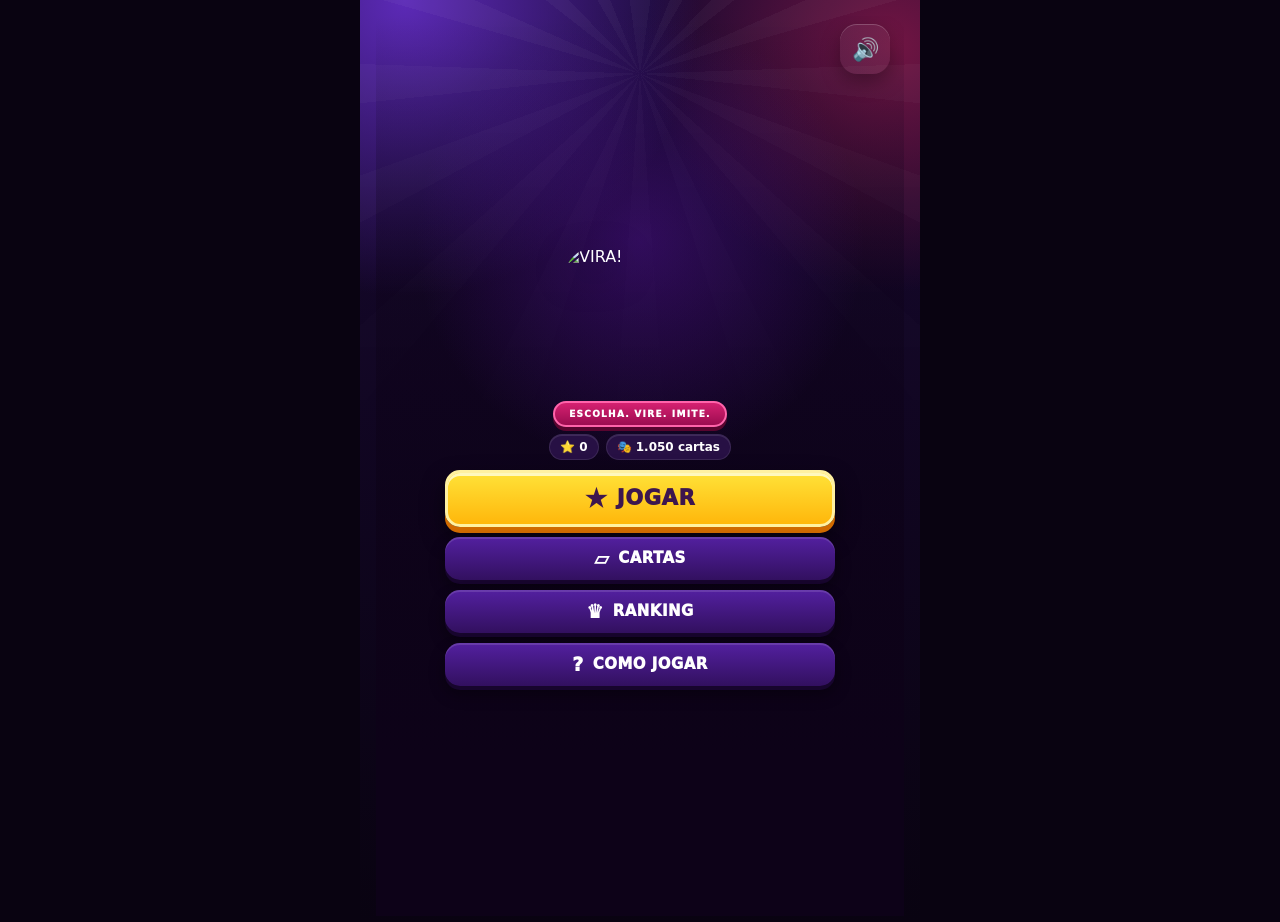
==== commit 330d7af9: "VIRA: point home favicon and Apple icon to complete PNG endpoint" ====
--- a/index.html
+++ b/index.html
@@ -1 +1 @@
-<!doctype html><html lang="pt-BR"><head><meta charset="utf-8"><meta name="viewport" content="width=device-width,initial-scale=1,viewport-fit=cover"><meta name="theme-color" content="#170830"><meta name="apple-mobile-web-app-capable" content="yes"><meta name="apple-mobile-web-app-status-bar-style" content="black-translucent"><meta name="apple-mobile-web-app-title" content="VIRA!"><title>VIRA!</title><link rel="icon" type="image/jpeg" href="/favicon.jpg?v=54"><link rel="apple-touch-icon" href="/apple-touch-icon.jpg?v=54"><link rel="manifest" href="/manifest.webmanifest?v=54"><link rel="preload" as="image" href="/assets/vira-logo.jpg?v=54" type="image/jpeg"><link rel="stylesheet" href="./vira-v1/app.css?v=54"><link rel="stylesheet" href="./vira-v1/home.css?v=54"></head><body><main class="app"><section id="menu" class="screen on gameMenu"><div class="gameMenuTop"><button class="iconbtn" data-mute>🔊</button></div><div class="menuLogo"><img src="/assets/vira-logo.jpg?v=54" alt="VIRA!" width="128" height="128"></div><div class="menuSlogan">ESCOLHA. VIRE. IMITE.</div><div class="playerStrip"><div class="playerPill">⭐ <span data-stars>0</span></div><div class="playerPill">🎭 1.050 cartas</div></div><div class="menuButtons"><button class="menuBtn primary" data-menu-go="home"><span class="menuIcon">★</span>JOGAR</button><button class="menuBtn" data-menu-go="cards"><span class="menuIcon">▱</span>CARTAS</button><button class="menuBtn" data-menu-go="rank"><span class="menuIcon">♛</span>RANKING</button><button class="menuBtn" data-menu-go="how"><span class="menuIcon">?</span>COMO JOGAR</button></div></section><section id="home" class="screen"><div class="top"><button class="iconbtn backHome" data-menu-go="menu">‹</button><div class="score">⭐ <span data-stars>0</span></div></div><div class="brandHero"><h1>ESCOLHA UMA <b>CATEGORIA</b></h1><div class="sub">150 cartas objetivas em cada categoria</div></div><div class="cats" id="cats"><button class="cat c1" data-cat="Animais"><div class="art"></div><div class="label">Animais</div></button><button class="cat c2" data-cat="Personagens"><div class="art"></div><div class="label">Personagens</div></button><button class="cat c3" data-cat="Comidas"><div class="art"></div><div class="label">Comidas</div></button><button class="cat c4" data-cat="Esportes"><div class="art"></div><div class="label">Esportes</div></button><button class="cat c5" data-cat="Profissões"><div class="art"></div><div class="label">Profissões</div></button><button class="cat c6" data-cat="Ações"><div class="art"></div><div class="label">Ações</div></button><button class="cat c7" data-cat="Infantil"><div class="art"></div><div class="label">Infantil</div></button><button class="cat all" data-cat="Tudo"><div class="art"></div><div class="label">Tudo</div></button></div></section><section id="game" class="screen"><div class="gameTop"><button id="back" class="iconbtn">×</button><div class="mid"><small>Categoria</small><strong id="catName">Animais</strong></div><button class="iconbtn" data-mute>🔊</button></div><div class="hint"><strong>ESCOLHA UMA CARTA</strong><span>Toque em qualquer carta para virar</span></div><div id="deck" class="deck"></div></section><section id="reveal" class="screen reveal"><div class="gameTop"><button id="close" class="iconbtn">×</button><strong style="color:#ffd21c;font-size:34px">VIRA!</strong><button class="iconbtn" data-mute>🔊</button></div><div class="secret">Só quem vai fazer a mímica pode olhar</div><div class="bigcard"><div id="count" class="count">3</div><div id="answer" class="answer"><div id="answerVisual" class="answerVisual"></div><div id="word" class="word"></div><div class="doit">FAÇA A MÍMICA!</div><div id="timerBadge" class="timerBadge">⏱ <span id="timeLeft">60</span>s</div></div></div><div class="actions"><button id="skip" class="skip">↪ Pular</button><button id="ok" class="ok">✓ Acertou!</button></div></section><section id="cards" class="screen"><button class="iconbtn sectionBack" data-menu-go="menu">‹</button><div class="pageHead"><h2>Cartas</h2><div class="score">⭐ <span data-stars>0</span></div></div><div class="panel"><strong>1.050 cartas</strong><p class="mutedText">7 categorias com 150 conceitos objetivos.</p></div><div class="statsGrid"><div class="stat"><strong>150</strong>Animais</div><div class="stat"><strong>150</strong>Personagens</div><div class="stat"><strong>150</strong>Comidas</div><div class="stat"><strong>150</strong>Esportes</div><div class="stat"><strong>150</strong>Profissões</div><div class="stat"><strong>150</strong>Ações</div><div class="stat"><strong>150</strong>Infantil</div></div></section><section id="rank" class="screen"><button class="iconbtn sectionBack" data-menu-go="menu">‹</button><div class="pageHead"><h2>Ranking</h2><div class="score">⭐ <span data-stars>0</span></div></div><div class="panel"><strong>Continue jogando!</strong><p class="mutedText">Cada acerto vale 10 estrelas.</p></div><div class="rankItem current"><span>⭐ Sua pontuação</span><strong><span data-stars>0</span></strong></div></section><section id="how" class="screen"><button class="iconbtn sectionBack" data-menu-go="menu">‹</button><div class="pageHead"><h2>Como jogar</h2></div><div class="panel rules"><div class="rule"><div class="ruleN">1</div><div><h3>Escolha</h3><p>Selecione uma categoria e uma das quatro cartas.</p></div></div><div class="rule"><div class="ruleN">2</div><div><h3>Vire</h3><p>Depois do 3, 2, 1, só quem fará a mímica olha a carta.</p></div></div><div class="rule"><div class="ruleN">3</div><div><h3>Imite</h3><p>Você tem 60 segundos. Sem falar a resposta.</p></div></div><div class="rule"><div class="ruleN">4</div><div><h3>Pontue</h3><p>Acertou? +10 estrelas. Acabou o tempo? A rodada termina.</p></div></div></div></section></main><nav id="bottomNav" class="bottomNav"></nav><script src="./vira-v1/data.js?v=54"></script><script src="./vira-v1/visuals.js?v=54"></script><script src="./vira-v1/app.js?v=54"></script><script src="./vira-v1/menu.js?v=54"></script></body></html>+<!doctype html><html lang="pt-BR"><head><meta charset="utf-8"><meta name="viewport" content="width=device-width,initial-scale=1,viewport-fit=cover"><meta name="theme-color" content="#170830"><meta name="apple-mobile-web-app-capable" content="yes"><meta name="apple-mobile-web-app-status-bar-style" content="black-translucent"><meta name="apple-mobile-web-app-title" content="VIRA!"><title>VIRA!</title><link rel="icon" type="image/png" href="/api/vira-icon?v=56"><link rel="apple-touch-icon" sizes="192x192" href="/api/vira-icon?v=56"><link rel="manifest" href="/manifest.webmanifest?v=56"><link rel="preload" as="image" href="/api/vira-icon?v=56" type="image/png"><link rel="stylesheet" href="./vira-v1/app.css?v=56"><link rel="stylesheet" href="./vira-v1/home.css?v=56"></head><body><main class="app"><section id="menu" class="screen on gameMenu"><div class="gameMenuTop"><button class="iconbtn" data-mute>🔊</button></div><div class="menuLogo"><img src="/api/vira-icon?v=56" alt="VIRA!" width="192" height="192"></div><div class="menuSlogan">ESCOLHA. VIRE. IMITE.</div><div class="playerStrip"><div class="playerPill">⭐ <span data-stars>0</span></div><div class="playerPill">🎭 1.050 cartas</div></div><div class="menuButtons"><button class="menuBtn primary" data-menu-go="home"><span class="menuIcon">★</span>JOGAR</button><button class="menuBtn" data-menu-go="cards"><span class="menuIcon">▱</span>CARTAS</button><button class="menuBtn" data-menu-go="rank"><span class="menuIcon">♛</span>RANKING</button><button class="menuBtn" data-menu-go="how"><span class="menuIcon">?</span>COMO JOGAR</button></div></section><section id="home" class="screen"><div class="top"><button class="iconbtn backHome" data-menu-go="menu" aria-label="Voltar ao menu">‹</button><div class="score">⭐ <span data-stars>0</span></div></div><div class="brandHero"><h1>ESCOLHA UMA <b>CATEGORIA</b></h1><div class="sub">150 cartas objetivas em cada categoria</div></div><div class="cats" id="cats"><button class="cat c1" data-cat="Animais"><div class="art"></div><div class="label">Animais</div></button><button class="cat c2" data-cat="Personagens"><div class="art"></div><div class="label">Personagens</div></button><button class="cat c3" data-cat="Comidas"><div class="art"></div><div class="label">Comidas</div></button><button class="cat c4" data-cat="Esportes"><div class="art"></div><div class="label">Esportes</div></button><button class="cat c5" data-cat="Profissões"><div class="art"></div><div class="label">Profissões</div></button><button class="cat c6" data-cat="Ações"><div class="art"></div><div class="label">Ações</div></button><button class="cat c7" data-cat="Infantil"><div class="art"></div><div class="label">Infantil</div></button><button class="cat all" data-cat="Tudo"><div class="art"></div><div class="label">Tudo</div></button></div></section><section id="game" class="screen"><div class="gameTop"><button id="back" class="iconbtn" aria-label="Voltar para categorias">‹</button><div class="mid"><small>Categoria</small><strong id="catName">Animais</strong></div><button class="iconbtn" data-mute>🔊</button></div><div class="hint"><strong>ESCOLHA UMA CARTA</strong><span>Toque em qualquer carta para virar</span></div><div id="deck" class="deck"></div></section><section id="reveal" class="screen reveal"><div class="gameTop"><button id="close" class="iconbtn" aria-label="Voltar para cartas">‹</button><strong style="color:#ffd21c;font-size:34px">VIRA!</strong><button class="iconbtn" data-mute>🔊</button></div><div class="secret">Só quem vai fazer a mímica pode olhar</div><div class="bigcard"><div id="count" class="count">3</div><div id="answer" class="answer"><div id="answerVisual" class="answerVisual"></div><div id="word" class="word"></div><div class="doit">FAÇA A MÍMICA!</div><div id="timerBadge" class="timerBadge">⏱ <span id="timeLeft">60</span>s</div></div></div><div class="actions"><button id="skip" class="skip">↪ Pular</button><button id="ok" class="ok">✓ Acertou!</button></div></section><section id="cards" class="screen"><button class="iconbtn sectionBack" data-menu-go="menu">‹</button><div class="pageHead"><h2>Cartas</h2><div class="score">⭐ <span data-stars>0</span></div></div><div class="panel"><strong>1.050 cartas</strong><p class="mutedText">7 categorias com 150 conceitos objetivos.</p></div><div class="statsGrid"><div class="stat"><strong>150</strong>Animais</div><div class="stat"><strong>150</strong>Personagens</div><div class="stat"><strong>150</strong>Comidas</div><div class="stat"><strong>150</strong>Esportes</div><div class="stat"><strong>150</strong>Profissões</div><div class="stat"><strong>150</strong>Ações</div><div class="stat"><strong>150</strong>Infantil</div></div></section><section id="rank" class="screen"><button class="iconbtn sectionBack" data-menu-go="menu">‹</button><div class="pageHead"><h2>Ranking</h2><div class="score">⭐ <span data-stars>0</span></div></div><div class="panel"><strong>Continue jogando!</strong><p class="mutedText">Cada acerto vale 10 estrelas.</p></div><div class="rankItem current"><span>⭐ Sua pontuação</span><strong><span data-stars>0</span></strong></div></section><section id="how" class="screen"><button class="iconbtn sectionBack" data-menu-go="menu">‹</button><div class="pageHead"><h2>Como jogar</h2></div><div class="panel rules"><div class="rule"><div class="ruleN">1</div><div><h3>Escolha</h3><p>Selecione uma categoria e uma das quatro cartas.</p></div></div><div class="rule"><div class="ruleN">2</div><div><h3>Vire</h3><p>Depois do 3, 2, 1, só quem fará a mímica olha a carta.</p></div></div><div class="rule"><div class="ruleN">3</div><div><h3>Imite</h3><p>Você tem 60 segundos. Sem falar a resposta.</p></div></div><div class="rule"><div class="ruleN">4</div><div><h3>Pontue</h3><p>Acertou? +10 estrelas. Acabou o tempo? A rodada termina.</p></div></div></div></section></main><script src="./vira-v1/data.js?v=56"></script><script src="./vira-v1/visuals.js?v=56"></script><script src="./vira-v1/app.js?v=56"></script><script src="./vira-v1/menu.js?v=56"></script></body></html>
--- a/vira-v1/home.css
+++ b/vira-v1/home.css
@@ -1 +1 @@
-.bottomNav{display:none!important}html,body{overscroll-behavior:none}.app{padding-bottom:max(6px,env(safe-area-inset-bottom))}.screen{display:none!important}.screen.on{display:flex!important}.gameMenu{height:100dvh;min-height:0;overflow:hidden;box-sizing:border-box;flex-direction:column;align-items:center;justify-content:center;padding:max(8px,env(safe-area-inset-top)) 18px max(8px,env(safe-area-inset-bottom));background:radial-gradient(circle at 50% 25%,#6f1acb55 0,transparent 31%),linear-gradient(180deg,#32106400,#0d0218 82%)}.gameMenu:not(.on){display:none!important}.gameMenuTop{position:absolute;top:max(8px,env(safe-area-inset-top));right:14px;z-index:5}.menuLogo{width:clamp(112px,18dvh,154px);height:clamp(112px,18dvh,154px);margin:0 auto 2px;filter:drop-shadow(0 10px 18px #0008);flex:0 0 auto}.menuLogo img{width:100%;height:100%;display:block;object-fit:contain;border-radius:22%;image-rendering:auto}.menuSlogan{margin:-2px auto 7px;padding:6px 14px;border-radius:999px;background:linear-gradient(180deg,#d52171,#9c0c50);border:2px solid #ff63aa;box-shadow:0 4px 0 #59052f;color:#fff;font-weight:1000;font-size:9px;letter-spacing:.14em;z-index:2;white-space:nowrap}.playerStrip{display:flex;gap:7px;margin-bottom:10px;flex:0 0 auto}.playerPill{background:#271044;border:1px solid #ffffff18;border-radius:999px;padding:5px 10px;color:#fff;font-weight:900;font-size:12px;box-shadow:inset 0 1px #ffffff1c}.menuButtons{width:min(100%,390px);display:flex;flex-direction:column;gap:10px;flex:0 0 auto}.menuBtn{min-height:43px;border:0;border-radius:15px;color:#fff;font-size:15px;font-weight:1000;letter-spacing:.03em;background:linear-gradient(180deg,#5320a0,#32105f);box-shadow:inset 0 2px #ffffff20,0 4px 0 #17052d,0 8px 15px #0006;display:flex;align-items:center;justify-content:center;gap:9px}.menuBtn .menuIcon{font-size:19px}.menuBtn.primary{min-height:57px;font-size:21px;color:#3d164e;background:linear-gradient(180deg,#ffe238,#ffb70b);border:3px solid #fff1a1;box-shadow:inset 0 3px #fff8bd,0 6px 0 #d16b00,0 11px 22px #0008;animation:playPulse 2.1s ease-in-out infinite}.menuBtn.primary .menuIcon{font-size:25px}.menuBtn:active{transform:translateY(3px)}@keyframes playPulse{0%,100%{transform:scale(1)}50%{transform:scale(1.015);filter:brightness(1.05)}}.backHome,.screenBack,.sectionBack{width:46px;height:46px;border:1px solid #ffffff22;border-radius:15px;background:#ffffff12;color:#fff;display:grid;place-items:center;font-size:31px;font-weight:900;box-shadow:inset 0 1px #ffffff25,0 7px 18px #0005}.backHome{position:absolute;left:20px;top:max(18px,env(safe-area-inset-top));z-index:8}.sectionBack{position:absolute;left:18px;top:max(16px,env(safe-area-inset-top));z-index:8}.screen#home{padding-bottom:30px}.screen#cards,.screen#rank,.screen#how{padding-bottom:40px}.screen#cards .pageHead,.screen#rank .pageHead,.screen#how .pageHead{padding-left:54px}@media(max-height:760px){.menuLogo{width:105px;height:105px}.menuSlogan{padding:4px 11px;font-size:8px;margin-bottom:5px}.playerStrip{margin-bottom:7px}.playerPill{padding:4px 8px;font-size:11px}.menuButtons{gap:8px}.menuBtn{min-height:38px;font-size:14px}.menuBtn.primary{min-height:49px;font-size:19px}}+.bottomNav{display:none!important}html,body{overscroll-behavior:none}.app{padding-bottom:max(6px,env(safe-area-inset-bottom))}.screen{display:none!important}.screen.on{display:flex!important}.gameMenu{height:100dvh;min-height:0;overflow:hidden;box-sizing:border-box;flex-direction:column;align-items:center;justify-content:center;padding:max(8px,env(safe-area-inset-top)) 18px max(8px,env(safe-area-inset-bottom));background:radial-gradient(circle at 50% 25%,#6f1acb55 0,transparent 31%),linear-gradient(180deg,#32106400,#0d0218 82%)}.gameMenu:not(.on){display:none!important}.gameMenuTop{position:absolute;top:max(8px,env(safe-area-inset-top));right:14px;z-index:5}.menuLogo{width:clamp(112px,18dvh,154px);height:clamp(112px,18dvh,154px);margin:0 auto 2px;filter:drop-shadow(0 10px 18px #0008);flex:0 0 auto}.menuLogo img{width:100%;height:100%;display:block;object-fit:contain;border-radius:22%;image-rendering:auto}.menuSlogan{margin:-2px auto 7px;padding:6px 14px;border-radius:999px;background:linear-gradient(180deg,#d52171,#9c0c50);border:2px solid #ff63aa;box-shadow:0 4px 0 #59052f;color:#fff;font-weight:1000;font-size:9px;letter-spacing:.14em;z-index:2;white-space:nowrap}.playerStrip{display:flex;gap:7px;margin-bottom:10px;flex:0 0 auto}.playerPill{background:#271044;border:1px solid #ffffff18;border-radius:999px;padding:5px 10px;color:#fff;font-weight:900;font-size:12px;box-shadow:inset 0 1px #ffffff1c}.menuButtons{width:min(100%,390px);display:flex;flex-direction:column;gap:10px;flex:0 0 auto}.menuBtn{min-height:43px;border:0;border-radius:15px;color:#fff;font-size:15px;font-weight:1000;letter-spacing:.03em;background:linear-gradient(180deg,#5320a0,#32105f);box-shadow:inset 0 2px #ffffff20,0 4px 0 #17052d,0 8px 15px #0006;display:flex;align-items:center;justify-content:center;gap:9px}.menuBtn .menuIcon{font-size:19px}.menuBtn.primary{min-height:57px;font-size:21px;color:#3d164e;background:linear-gradient(180deg,#ffe238,#ffb70b);border:3px solid #fff1a1;box-shadow:inset 0 3px #fff8bd,0 6px 0 #d16b00,0 11px 22px #0008;animation:playPulse 2.1s ease-in-out infinite}.menuBtn.primary .menuIcon{font-size:25px}.menuBtn:active{transform:translateY(3px)}@keyframes playPulse{0%,100%{transform:scale(1)}50%{transform:scale(1.015);filter:brightness(1.05)}}.backHome,.screenBack,.sectionBack{width:46px;height:46px;border:1px solid #ffffff22;border-radius:15px;background:#ffffff12;color:#fff;display:grid;place-items:center;font-size:31px;font-weight:900;box-shadow:inset 0 1px #ffffff25,0 7px 18px #0005}.backHome{position:absolute;left:20px;top:max(18px,env(safe-area-inset-top));z-index:8}.sectionBack{position:absolute;left:18px;top:max(16px,env(safe-area-inset-top));z-index:8}.screen#home{padding-bottom:30px}.screen#home .top{position:relative;justify-content:flex-end}.screen#home .top .score{margin-left:auto;margin-right:0}.screen#cards,.screen#rank,.screen#how{padding-bottom:40px}.screen#cards .pageHead,.screen#rank .pageHead,.screen#how .pageHead{padding-left:54px}@media(max-height:760px){.menuLogo{width:105px;height:105px}.menuSlogan{padding:4px 11px;font-size:8px;margin-bottom:5px}.playerStrip{margin-bottom:7px}.playerPill{padding:4px 8px;font-size:11px}.menuButtons{gap:8px}.menuBtn{min-height:38px;font-size:14px}.menuBtn.primary{min-height:49px;font-size:19px}}
